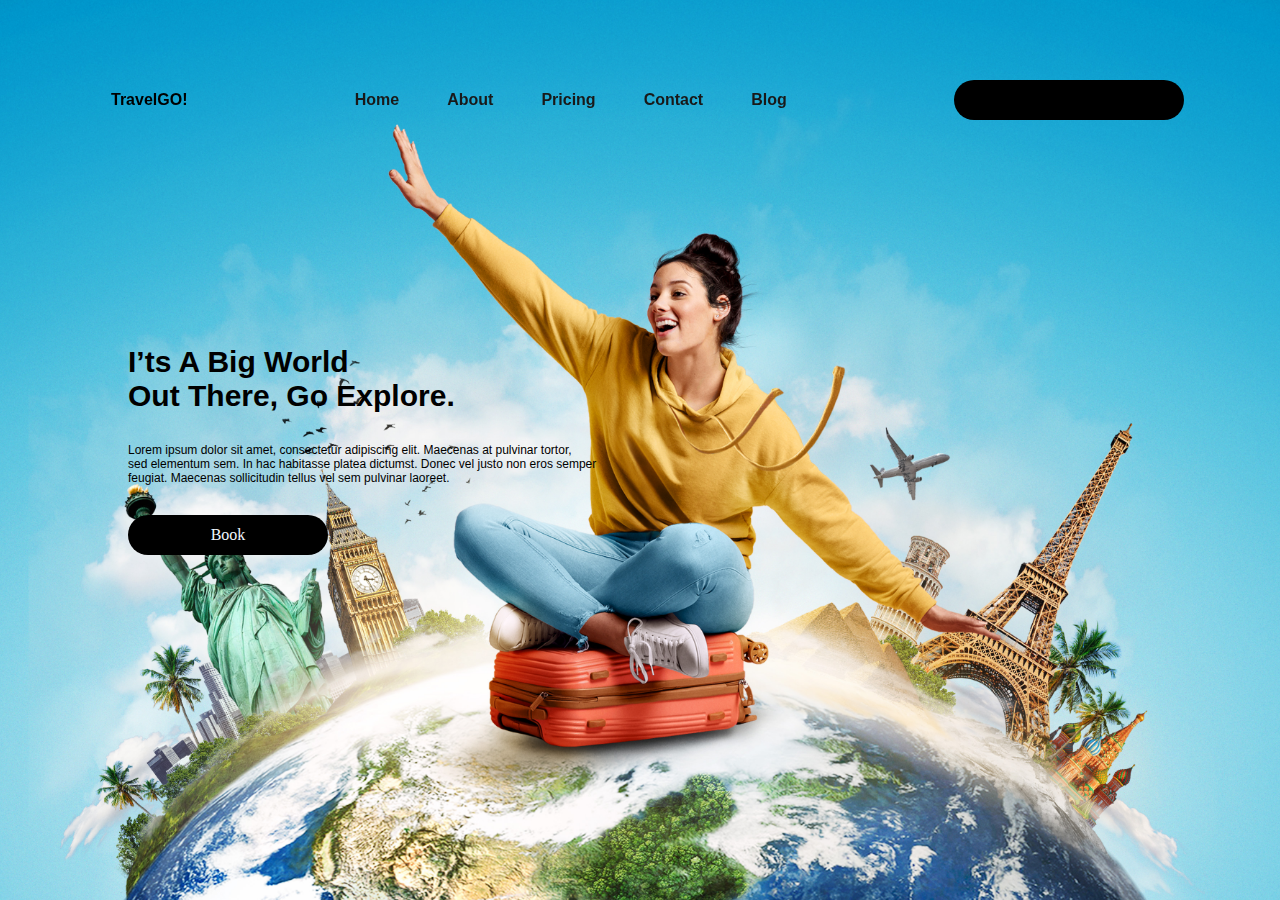
==== index.html @ 49b46ac5 "est" ====
<!DOCTYPE html>
<html lang="en">

<head>
    <meta charset="UTF-8">
    <meta name="viewport" content="width=device-width, initial-scale=1.0">
    <link rel="stylesheet" href="style.css">
    <title>TravelGO!</title>
    <link rel="stylesheet" href="https://cdnjs.cloudflare.com/ajax/libs/font-awesome/6.5.1/css/all.min.css" integrity="sha512-DTOQO9RWCH3ppGqcWaEA1BIZOC6xxalwEsw9c2QQeAIftl+Vegovlnee1c9QX4TctnWMn13TZye+giMm8e2LwA==" crossorigin="anonymous" referrerpolicy="no-referrer"
    />

</head>

<body>
    <div class="container">
        <nav>
            <div class="logo">
                <p>TravelGO!</p>

            </div>
            <span id="hamburger">=</span>
            <ul id="menu" class="hidden">
                <li>
                    <a href="#">Home</a>
                </li>
                <li>
                    <a href="#">About</a>
                </li>
                <li>
                    <a href="#">Pricing</a>
                </li>
                <li>
                    <a href="#">Contact</a>
                </li>
                <li>
                    <a href="#">Blog</a>
                </li>
                <div class="search-bar">
                    <i class="icon fa-solid fa-magnifying-glass"></i>
                </div>
                <span id="close">X</span>
            </ul>
            <div class="search-bar-desktop">
                <i class="icon fa-solid fa-magnifying-glass"></i>
            </div>
        </nav>
        <main>
            <section class="landing-1">
                <div class="content-1">
                    <p>I’ts A Big World<br> Out There, Go Explore.
                    </p>
                </div>
                <div class="content-2">
                    <p>
                        Lorem ipsum dolor sit amet, consectetur adipiscing elit. Maecenas at pulvinar tortor,<br> sed elementum sem. In hac habitasse platea dictumst. Donec vel justo non eros semper <br>feugiat. Maecenas sollicitudin tellus vel sem pulvinar
                        laoreet.
                    </p>
                </div>
                <div class="button">
                    Book
                </div>
            </section>
        </main>
        <script>
            const Hamburger = document.getElementById('hamburger')
            const Nav = document.getElementById('menu')
            const Close = document.getElementById('close')

            Hamburger.addEventListener('click', () => {
                Nav.classList.toggle('hidden')
            })

            Close.addEventListener('click', () => {
                Nav.classList.toggle('hidden')
            })
        </script>
</body>

</html>
---- style.css ----
* {
    padding: 0;
    margin: 0;
    box-sizing: border-box;
}

html {
    overflow-x: hidden;
}

body {
    width: 100%;
    background-size: cover;
    background-repeat: no-repeat;
}

nav {
    /* background-color: rgb(255, 255, 255); */
    position: fixed;
    display: flex;
    width: 100%;
    justify-content: space-between;
    align-items: center;
    padding: 5rem 6rem;
}

nav ul {
    display: flex;
    align-items: center;
    gap: 3rem;
    list-style: none;
}

nav div img {
    width: 3rem;
}

nav ul li a {
    text-decoration: none;
    font-family: "Segoe UI", sans-serif;
    color: #191919;
    font-weight: 600;
    padding: 1rem 0;
    transition: all;
    transition-duration: 300ms;
}

nav ul li a:hover {
    color: orangered;
    border-bottom: 1px solid black;
}

.logo {
    display: flex;
}

.logo p {
    margin-left: 15px;
    font-weight: bold;
    font-size: 1rem;
    font-family: "Segoe UI", Tahoma, Geneva, Verdana, sans-serif;
}

.search-bar {
    display: none;
}

.search-bar-desktop {
    background-color: #000;
    padding: 5px 100px;
    border-radius: 50px;
    display: flex;
    justify-content: center;
    align-items: center;
}

.icon {
    color: white;
    width: 30px;
    height: 30px;
    font-size: 24px;
    display: flex;
    flex-direction: column;
    align-items: center;
    position: relative;
    left: 86px;
}

.landing-1 {
    height: 100vh;
    display: flex;
    gap: 30px;
    padding: 0 8rem;
    flex-direction: column;
    justify-content: center;
    background-position: center;
    background-image: url("img/full-shot-travel-concept-with-landmarks\(1\).jpg");
    background-size: cover;
}

.content-1 {
    font-weight: 900;
    font-size: 30px;
    font-family: "Segoe UI", Tahoma, Geneva, Verdana, sans-serif;
}

.button {
    justify-content: center;
    display: flex;
    padding: 20px 100px;
    align-items: center;
    border-radius: 50px;
    background-color: #000;
    color: aliceblue;
    display: flex;
    height: 20px;
    width: 5px;
    cursor: pointer;
}

.content-2 {
    font-family: "Franklin Gothic Medium", "Arial Narrow", Arial, sans-serif;
    font-size: 12px;
}

#hamburger {
    display: none;
}

#close {
    display: none;
}

@media (max-width: 868px) {
    body {
        background-color: rgb(255, 255, 255);
    }
    nav {
        flex-wrap: wrap;
        padding: 2rem 2rem;
    }
    nav ul {
        position: absolute;
        top: 0;
        bottom: 0;
        left: 0;
        right: 0;
        background-color: black;
        display: flex;
        flex-direction: column;
        justify-content: center;
        align-items: center;
        width: 100%;
        height: 100dvh;
        padding: 40px 0;
    }
    nav ul li a {
        text-shadow: 2px 2px white;
    }
    .search-bar {
        background-color: white;
    }
    .icon {
        color: black !important;
    }
    #hamburger {
        display: block;
        font-size: 40px;
        cursor: pointer;
    }
    #close {
        display: block;
        color: white;
        font-weight: 900;
        position: absolute;
        bottom: 0;
        right: 0;
        margin: 40px;
        cursor: pointer;
    }
    .hidden {
        display: none;
    }
    .landing-1 {
        flex-direction: column;
        align-items: center;
        padding: 0 20px;
        text-align: center;
        justify-content: center;
    }
    .content-1 {
        text-shadow: 2px 2px white;
        font-size: 22px;
    }
    .content-2 {
        text-shadow: 2px 2px white;
        font-size: 16px;
    }
    .search-bar-desktop {
        display: none;
        width: 10px;
    }
    .search-bar {
        display: block;
        background-color: white;
        padding: 5px 100px;
        border-radius: 50px;
        display: flex;
        justify-content: center;
        align-items: center;
    }
}
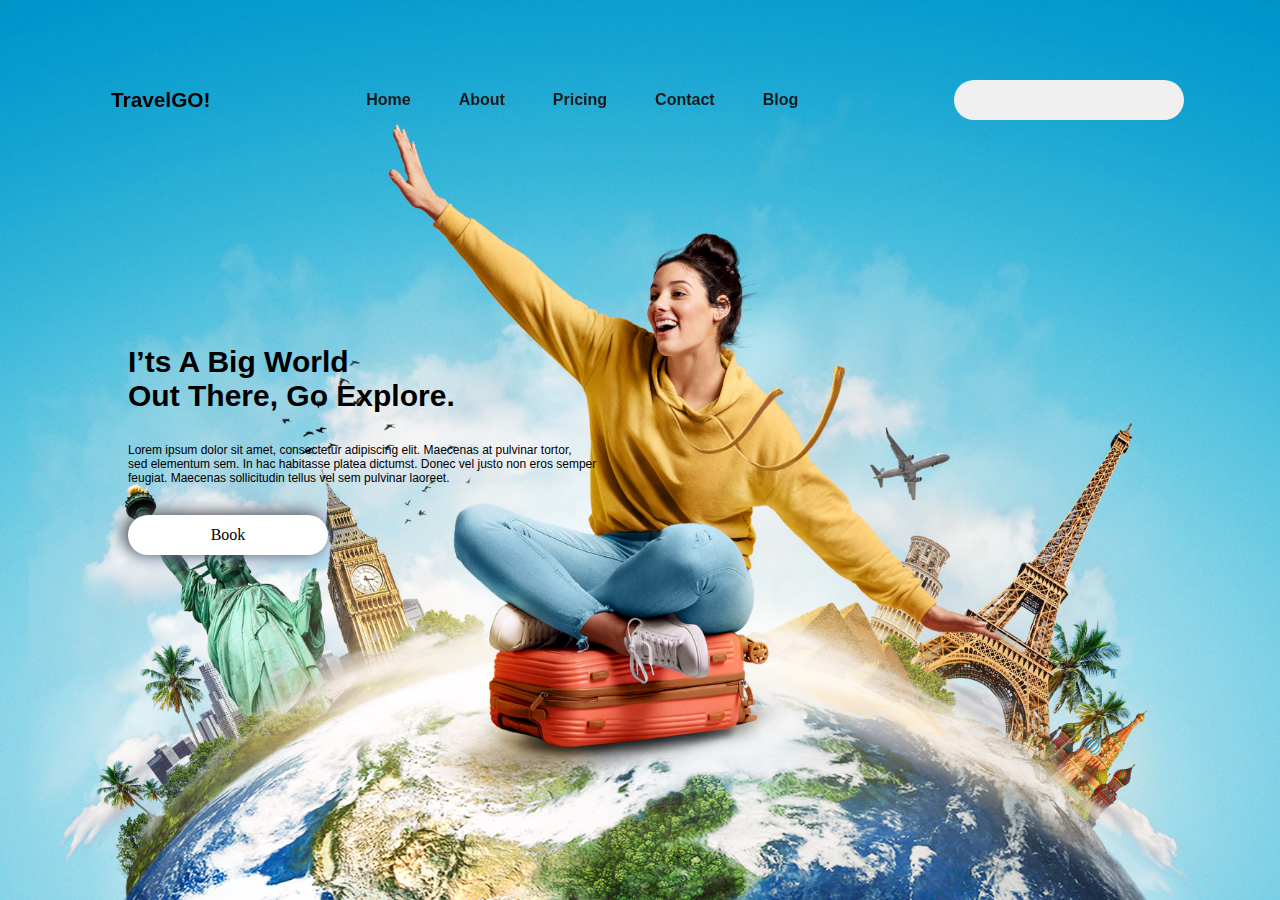
==== commit c19a6961: "menambahkan favicon" ====
--- a/index.html
+++ b/index.html
@@ -8,6 +8,7 @@
     <title>TravelGO!</title>
     <link rel="stylesheet" href="https://cdnjs.cloudflare.com/ajax/libs/font-awesome/6.5.1/css/all.min.css" integrity="sha512-DTOQO9RWCH3ppGqcWaEA1BIZOC6xxalwEsw9c2QQeAIftl+Vegovlnee1c9QX4TctnWMn13TZye+giMm8e2LwA==" crossorigin="anonymous" referrerpolicy="no-referrer"
     />
+    <link rel="shortcut icon" href="favicon/favicon-32x32.png" type="image/x-icon">
 
 </head>
 
--- a/style.css
+++ b/style.css
@@ -1,212 +1,225 @@
-* {
-    padding: 0;
-    margin: 0;
-    box-sizing: border-box;
-}
-
-html {
-    overflow-x: hidden;
-}
-
-body {
-    width: 100%;
-    background-size: cover;
-    background-repeat: no-repeat;
-}
-
-nav {
-    /* background-color: rgb(255, 255, 255); */
-    position: fixed;
-    display: flex;
-    width: 100%;
-    justify-content: space-between;
-    align-items: center;
-    padding: 5rem 6rem;
-}
-
-nav ul {
-    display: flex;
-    align-items: center;
-    gap: 3rem;
-    list-style: none;
-}
-
-nav div img {
-    width: 3rem;
-}
-
-nav ul li a {
-    text-decoration: none;
-    font-family: "Segoe UI", sans-serif;
-    color: #191919;
-    font-weight: 600;
-    padding: 1rem 0;
-    transition: all;
-    transition-duration: 300ms;
-}
-
-nav ul li a:hover {
-    color: orangered;
-    border-bottom: 1px solid black;
-}
-
-.logo {
-    display: flex;
-}
-
-.logo p {
-    margin-left: 15px;
-    font-weight: bold;
-    font-size: 1rem;
-    font-family: "Segoe UI", Tahoma, Geneva, Verdana, sans-serif;
-}
-
-.search-bar {
-    display: none;
-}
-
-.search-bar-desktop {
-    background-color: #000;
-    padding: 5px 100px;
-    border-radius: 50px;
-    display: flex;
-    justify-content: center;
-    align-items: center;
-}
-
-.icon {
-    color: white;
-    width: 30px;
-    height: 30px;
-    font-size: 24px;
-    display: flex;
-    flex-direction: column;
-    align-items: center;
-    position: relative;
-    left: 86px;
-}
-
-.landing-1 {
-    height: 100vh;
-    display: flex;
-    gap: 30px;
-    padding: 0 8rem;
-    flex-direction: column;
-    justify-content: center;
-    background-position: center;
-    background-image: url("img/full-shot-travel-concept-with-landmarks\(1\).jpg");
-    background-size: cover;
-}
-
-.content-1 {
-    font-weight: 900;
-    font-size: 30px;
-    font-family: "Segoe UI", Tahoma, Geneva, Verdana, sans-serif;
-}
-
-.button {
-    justify-content: center;
-    display: flex;
-    padding: 20px 100px;
-    align-items: center;
-    border-radius: 50px;
-    background-color: #000;
-    color: aliceblue;
-    display: flex;
-    height: 20px;
-    width: 5px;
-    cursor: pointer;
-}
-
-.content-2 {
-    font-family: "Franklin Gothic Medium", "Arial Narrow", Arial, sans-serif;
-    font-size: 12px;
-}
-
-#hamburger {
-    display: none;
-}
-
-#close {
-    display: none;
-}
-
-@media (max-width: 868px) {
+    * {
+        padding: 0;
+        margin: 0;
+        box-sizing: border-box;
+    }
+    
+    html {
+        overflow-x: hidden;
+    }
+    
     body {
-        background-color: rgb(255, 255, 255);
-    }
+        width: 100%;
+        background-size: cover;
+        background-repeat: no-repeat;
+    }
+    
     nav {
-        flex-wrap: wrap;
-        padding: 2rem 2rem;
-    }
+        /* background-color: rgb(255, 255, 255); */
+        position: fixed;
+        display: flex;
+        width: 100%;
+        justify-content: space-between;
+        align-items: center;
+        padding: 5rem 6rem;
+    }
+    
     nav ul {
-        position: absolute;
-        top: 0;
-        bottom: 0;
-        left: 0;
-        right: 0;
-        background-color: black;
-        display: flex;
+        display: flex;
+        align-items: center;
+        gap: 3rem;
+        list-style: none;
+    }
+    
+    nav div img {
+        width: 3rem;
+    }
+    
+    nav ul li a {
+        text-decoration: none;
+        font-family: "Segoe UI", sans-serif;
+        color: #191919;
+        font-weight: 600;
+        padding: 1rem 0;
+        transition: all;
+        transition-duration: 300ms;
+    }
+    
+    nav ul li a:hover {
+        color: orangered;
+        border-bottom: 1px solid black;
+    }
+    
+    .logo {
+        display: flex;
+    }
+    
+    .logo p {
+        margin-left: 15px;
+        font-weight: bold;
+        font-size: 1.3rem;
+        font-family: "Segoe UI", Tahoma, Geneva, Verdana, sans-serif;
+    }
+    
+    .search-bar {
+        display: none;
+    }
+    
+    .search-bar-desktop {
+        background-color: #f0f0f0;
+        padding: 5px 100px;
+        border-radius: 50px;
+        display: flex;
+        justify-content: center;
+        align-items: center;
+    }
+    
+    .icon {
+        color: rgb(0, 0, 0);
+        width: 30px;
+        height: 30px;
+        font-size: 24px;
+        display: flex;
+        flex-direction: column;
+        align-items: center;
+        position: relative;
+        left: 86px;
+    }
+    
+    .landing-1 {
+        height: 100vh;
+        display: flex;
+        gap: 30px;
+        padding: 0 8rem;
         flex-direction: column;
         justify-content: center;
-        align-items: center;
-        width: 100%;
-        height: 100dvh;
-        padding: 40px 0;
-    }
-    nav ul li a {
-        text-shadow: 2px 2px white;
-    }
-    .search-bar {
-        background-color: white;
-    }
-    .icon {
-        color: black !important;
-    }
+        background-position: center;
+        background-image: url("img/full-shot-travel-concept-with-landmarks\(1\).jpg");
+        background-size: cover;
+    }
+    
+    .content-1 {
+        font-weight: 900;
+        font-size: 30px;
+        font-family: "Segoe UI", Tahoma, Geneva, Verdana, sans-serif;
+    }
+    
+    .button {
+        justify-content: center;
+        display: flex;
+        padding: 20px 100px;
+        align-items: center;
+        border-radius: 50px;
+        color: #000000;
+        display: flex;
+        height: 20px;
+        width: 5px;
+        cursor: pointer;
+        background-color: rgb(255, 255, 255);
+        box-shadow: -4px -2px 16px 0px #4e4e4e, 4px 2px 16px 0px rgb(95 157 231 / 48%);
+        border-color: rgba(255, 255, 255, 0.333);
+        transition: all.2s;
+    }
+    
+    .button:hover {
+        color: #ffffff;
+        background-color: #ff0000;
+        box-shadow: -2px -1px 8px 0px #ffffff, 2px 1px 8px 0px rgb(95 157 231 / 48%);
+    }
+    
+    .button:active {
+        box-shadow: none;
+    }
+    
+    .content-2 {
+        font-family: "Franklin Gothic Medium", "Arial Narrow", Arial, sans-serif;
+        font-size: 12px;
+    }
+    
     #hamburger {
-        display: block;
-        font-size: 40px;
-        cursor: pointer;
-    }
+        display: none;
+    }
+    
     #close {
-        display: block;
-        color: white;
-        font-weight: 900;
-        position: absolute;
-        bottom: 0;
-        right: 0;
-        margin: 40px;
-        cursor: pointer;
-    }
-    .hidden {
         display: none;
     }
-    .landing-1 {
-        flex-direction: column;
-        align-items: center;
-        padding: 0 20px;
-        text-align: center;
-        justify-content: center;
-    }
-    .content-1 {
-        text-shadow: 2px 2px white;
-        font-size: 22px;
-    }
-    .content-2 {
-        text-shadow: 2px 2px white;
-        font-size: 16px;
-    }
-    .search-bar-desktop {
-        display: none;
-        width: 10px;
-    }
-    .search-bar {
-        display: block;
-        background-color: white;
-        padding: 5px 100px;
-        border-radius: 50px;
-        display: flex;
-        justify-content: center;
-        align-items: center;
-    }
-}+    
+    @media (max-width: 868px) {
+        body {
+            background-color: rgb(255, 255, 255);
+        }
+        nav {
+            flex-wrap: wrap;
+            padding: 2rem 2rem;
+        }
+        nav ul {
+            position: absolute;
+            top: 0;
+            bottom: 0;
+            left: 0;
+            right: 0;
+            background-color: black;
+            display: flex;
+            flex-direction: column;
+            justify-content: center;
+            align-items: center;
+            width: 100%;
+            height: 100dvh;
+            padding: 40px 0;
+        }
+        nav ul li a {
+            text-shadow: 2px 2px white;
+        }
+        .search-bar {
+            background-color: white;
+        }
+        .icon {
+            color: black !important;
+        }
+        #hamburger {
+            display: block;
+            font-size: 40px;
+            cursor: pointer;
+        }
+        #close {
+            display: block;
+            color: white;
+            font-weight: 900;
+            position: absolute;
+            bottom: 0;
+            right: 0;
+            margin: 40px;
+            cursor: pointer;
+        }
+        .hidden {
+            display: none;
+        }
+        .landing-1 {
+            flex-direction: column;
+            align-items: center;
+            padding: 0 20px;
+            text-align: center;
+            justify-content: center;
+        }
+        .content-1 {
+            text-shadow: 2px 2px white;
+            font-size: 22px;
+        }
+        .content-2 {
+            text-shadow: 2px 2px white;
+            font-size: 16px;
+        }
+        .search-bar-desktop {
+            display: none;
+            width: 10px;
+        }
+        .search-bar {
+            display: block;
+            background-color: white;
+            padding: 5px 100px;
+            border-radius: 50px;
+            display: flex;
+            justify-content: center;
+            align-items: center;
+        }
+    }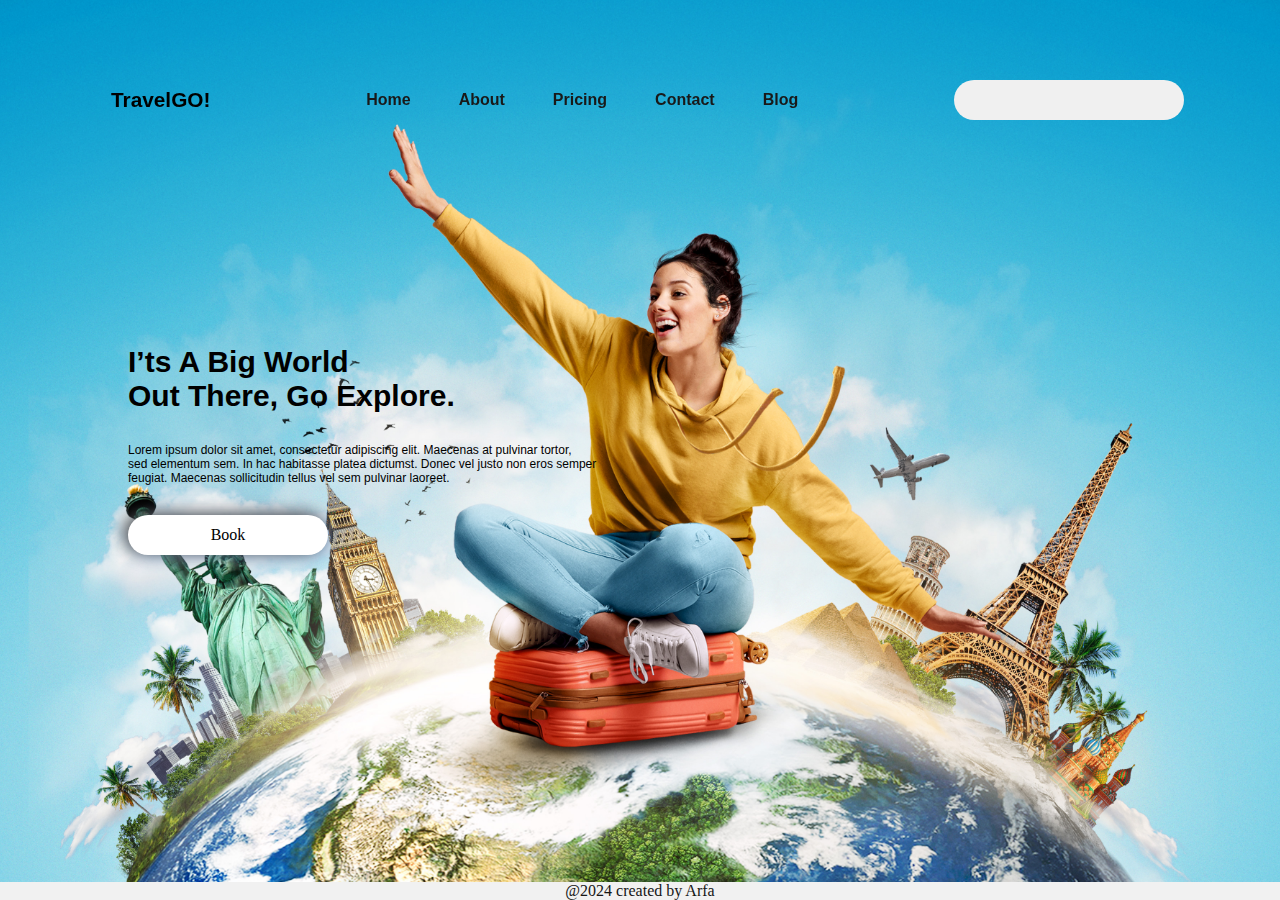
==== commit 0dd82cdb: "menambahkan footer" ====
--- a/index.html
+++ b/index.html
@@ -61,6 +61,7 @@
                     Book
                 </div>
             </section>
+            <footer>@2024 created by Arfa</footer>
         </main>
         <script>
             const Hamburger = document.getElementById('hamburger')
--- a/style.css
+++ b/style.css
@@ -144,9 +144,23 @@
         display: none;
     }
     
+    footer {
+        position: absolute;
+        bottom: 0;
+        left: 0;
+        right: 0;
+        display: flex;
+        justify-content: center;
+        align-items: center;
+        background-color: rgb(241, 241, 241);
+        color: rgb(22, 22, 22);
+        font-family: 'Times New Roman', Times, serif;
+        text-shadow: blue;
+    }
+    
     @media (max-width: 868px) {
         body {
-            background-color: rgb(255, 255, 255);
+            background-color: rgb(45, 171, 255);
         }
         nav {
             flex-wrap: wrap;
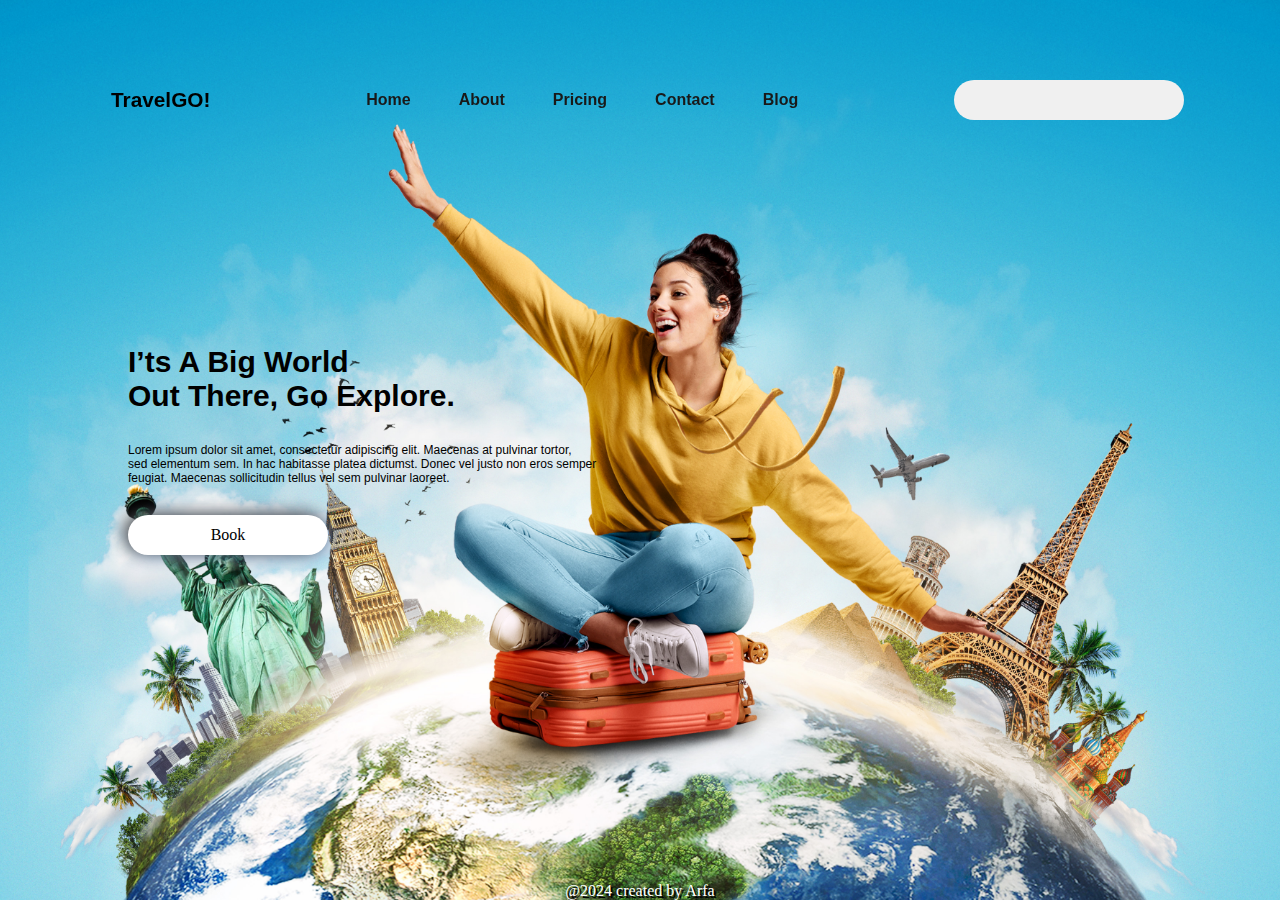
==== commit e995703e: "menambahkan footer" ====
--- a/index.html
+++ b/index.html
@@ -61,8 +61,8 @@
                     Book
                 </div>
             </section>
-            <footer>@2024 created by Arfa</footer>
         </main>
+        <footer>@2024 created by Arfa</footer>
         <script>
             const Hamburger = document.getElementById('hamburger')
             const Nav = document.getElementById('menu')
--- a/style.css
+++ b/style.css
@@ -152,8 +152,8 @@
         display: flex;
         justify-content: center;
         align-items: center;
-        background-color: rgb(241, 241, 241);
-        color: rgb(22, 22, 22);
+        color: rgb(255, 255, 255);
+        text-shadow: 2px 2px black;
         font-family: 'Times New Roman', Times, serif;
         text-shadow: blue;
     }
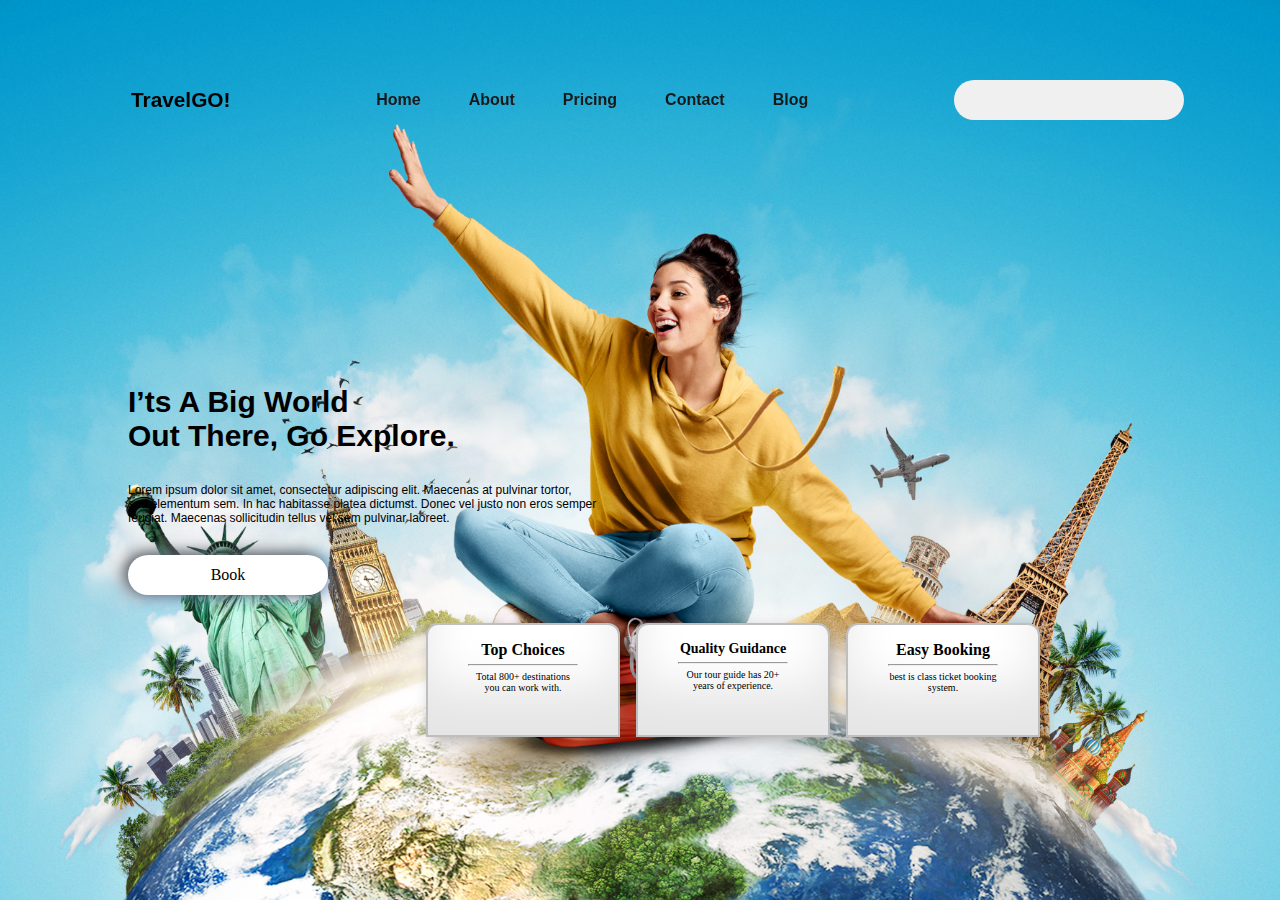
==== commit 4464a907: "menambahkan card & memperbaiki layout" ====
--- a/index.html
+++ b/index.html
@@ -60,22 +60,42 @@
                 <div class="button">
                     Book
                 </div>
-            </section>
-        </main>
-        <footer>@2024 created by Arfa</footer>
-        <script>
-            const Hamburger = document.getElementById('hamburger')
-            const Nav = document.getElementById('menu')
-            const Close = document.getElementById('close')
+                <div class="card-group">
+                    <div class="card shadow">
+                        <p class="title-card">Top Choices</p>
+                        <hr>
+                        <p class="text-card">Total 800+ destinations you can work with.</p>
+                    </div>
+                    <div class="card-2 shadow-2">
+                        <p class="title-card-2">Quality Guidance</p>
+                        <hr>
+                        <p class="text-card-2">Our tour guide has 20+ years of experience.</p>
+                    </div>
+                    <div class="card-3 shadow-3">
+                        <p class="title-card">Easy Booking</p>
+                        <hr>
+                        <p class="text-card-3">
+                            best is class ticket booking system.
+                        </p>
+                    </div>
+                </div>
+    </div>
+    </section>
+    </main>
+    <!-- <footer>@2024 created by Arfa</footer> -->
+    <script>
+        const Hamburger = document.getElementById('hamburger')
+        const Nav = document.getElementById('menu')
+        const Close = document.getElementById('close')
 
-            Hamburger.addEventListener('click', () => {
-                Nav.classList.toggle('hidden')
-            })
+        Hamburger.addEventListener('click', () => {
+            Nav.classList.toggle('hidden')
+        })
 
-            Close.addEventListener('click', () => {
-                Nav.classList.toggle('hidden')
-            })
-        </script>
+        Close.addEventListener('click', () => {
+            Nav.classList.toggle('hidden')
+        })
+    </script>
 </body>
 
 </html>--- a/style.css
+++ b/style.css
@@ -29,6 +29,7 @@
         align-items: center;
         gap: 3rem;
         list-style: none;
+        margin-bottom: 300px;
     }
     
     nav div img {
@@ -52,13 +53,15 @@
     
     .logo {
         display: flex;
+        margin-bottom: 100px;
     }
     
     .logo p {
-        margin-left: 15px;
+        margin-left: 35px;
         font-weight: bold;
         font-size: 1.3rem;
         font-family: "Segoe UI", Tahoma, Geneva, Verdana, sans-serif;
+        margin-bottom: 200px;
     }
     
     .search-bar {
@@ -72,6 +75,106 @@
         display: flex;
         justify-content: center;
         align-items: center;
+        margin-bottom: 300px;
+    }
+    
+    .title-card {
+        font-weight: bold;
+    }
+    
+    .title-card-2 {
+        font-size: 14px;
+        font-weight: bold;
+    }
+    
+    .card {
+        width: 190px;
+        height: 110px;
+        background: white;
+        border-radius: 10px 10px 0px 0px;
+        display: flex;
+        gap: 5px;
+        padding: 16px 40px;
+        flex-direction: column;
+        transition: border-radius 0.5s cubic-bezier(0.175, 0.885, 0.32, 1.275);
+    }
+    
+    .card p {
+        text-align: center;
+        width: 100%;
+    }
+    
+    .text-card {
+        font-size: 10px;
+    }
+    
+    .shadow {
+        box-shadow: inset 0 -3em 3em rgba(0, 0, 0, 0.1), 0 0 0 2px rgb(190, 190, 190), 0.3em 0.3em 1em rgba(0, 0, 0, 0.3);
+    }
+    
+    .card-group {
+        display: flex;
+        width: 100%;
+        gap: 20px;
+        margin-left: 300px;
+    }
+    
+    .card-2 {
+        width: 190px;
+        height: 110px;
+        background: white;
+        border-radius: 10px 10px 0px 0px;
+        display: flex;
+        gap: 5px;
+        padding: 16px 40px;
+        flex-direction: column;
+        transition: border-radius 0.5s cubic-bezier(0.175, 0.885, 0.32, 1.275);
+        -webkit-border-radius: 10px 10px 0px 0px;
+        -moz-border-radius: 10px 10px 0px 0px;
+        -ms-border-radius: 10px 10px 0px 0px;
+        -o-border-radius: 10px 10px 0px 0px;
+    }
+    
+    .card-2 p {
+        text-align: center;
+        width: 100%;
+    }
+    
+    .shadow-2 {
+        box-shadow: inset 0 -3em 3em rgba(0, 0, 0, 0.1), 0 0 0 2px rgb(190, 190, 190), 0.3em 0.3em 1em rgba(0, 0, 0, 0.3);
+    }
+    
+    .text-card-2 {
+        font-size: 10px;
+    }
+    
+    .card-3 {
+        width: 190px;
+        height: 110px;
+        background: white;
+        padding: 16px 40px;
+        border-radius: 10px 10px 0px 0px;
+        display: flex;
+        gap: 5px;
+        flex-direction: column;
+        transition: border-radius 0.5s cubic-bezier(0.175, 0.885, 0.32, 1.275);
+        -webkit-border-radius: 10px 10px 0px 0px;
+        -moz-border-radius: 10px 10px 0px 0px;
+        -ms-border-radius: 10px 10px 0px 0px;
+        -o-border-radius: 10px 10px 0px 0px;
+    }
+    
+    .card-3 p {
+        text-align: center;
+        width: 100%;
+    }
+    
+    .shadow-3 {
+        box-shadow: inset 0 -3em 3em rgba(0, 0, 0, 0.1), 0 0 0 2px rgb(190, 190, 190), 0.3em 0.3em 1em rgba(0, 0, 0, 0.3);
+    }
+    
+    .text-card-3 {
+        font-size: 10px;
     }
     
     .icon {
@@ -101,12 +204,16 @@
     .content-1 {
         font-weight: 900;
         font-size: 30px;
+        margin-top: 220px;
+        padding-top: 0px;
         font-family: "Segoe UI", Tahoma, Geneva, Verdana, sans-serif;
     }
     
     .button {
         justify-content: center;
         display: flex;
+        position: relative;
+        z-index: 2;
         padding: 20px 100px;
         align-items: center;
         border-radius: 50px;
@@ -165,6 +272,17 @@
         nav {
             flex-wrap: wrap;
             padding: 2rem 2rem;
+            z-index: 100;
+            height: 100px;
+        }
+        .logo {
+            margin-bottom: 0;
+        }
+        .logo p {
+            margin-bottom: 0;
+        }
+        .button {
+            margin-bottom: 150px;
         }
         nav ul {
             position: absolute;
@@ -236,4 +354,13 @@
             justify-content: center;
             align-items: center;
         }
+        .card-group {
+            overflow-x: auto;
+            width: 100%;
+            margin-left: 0;
+            position: absolute;
+            bottom: 0;
+            z-index: 3;
+            -webkit-overflow-scrolling: touch;
+        }
     }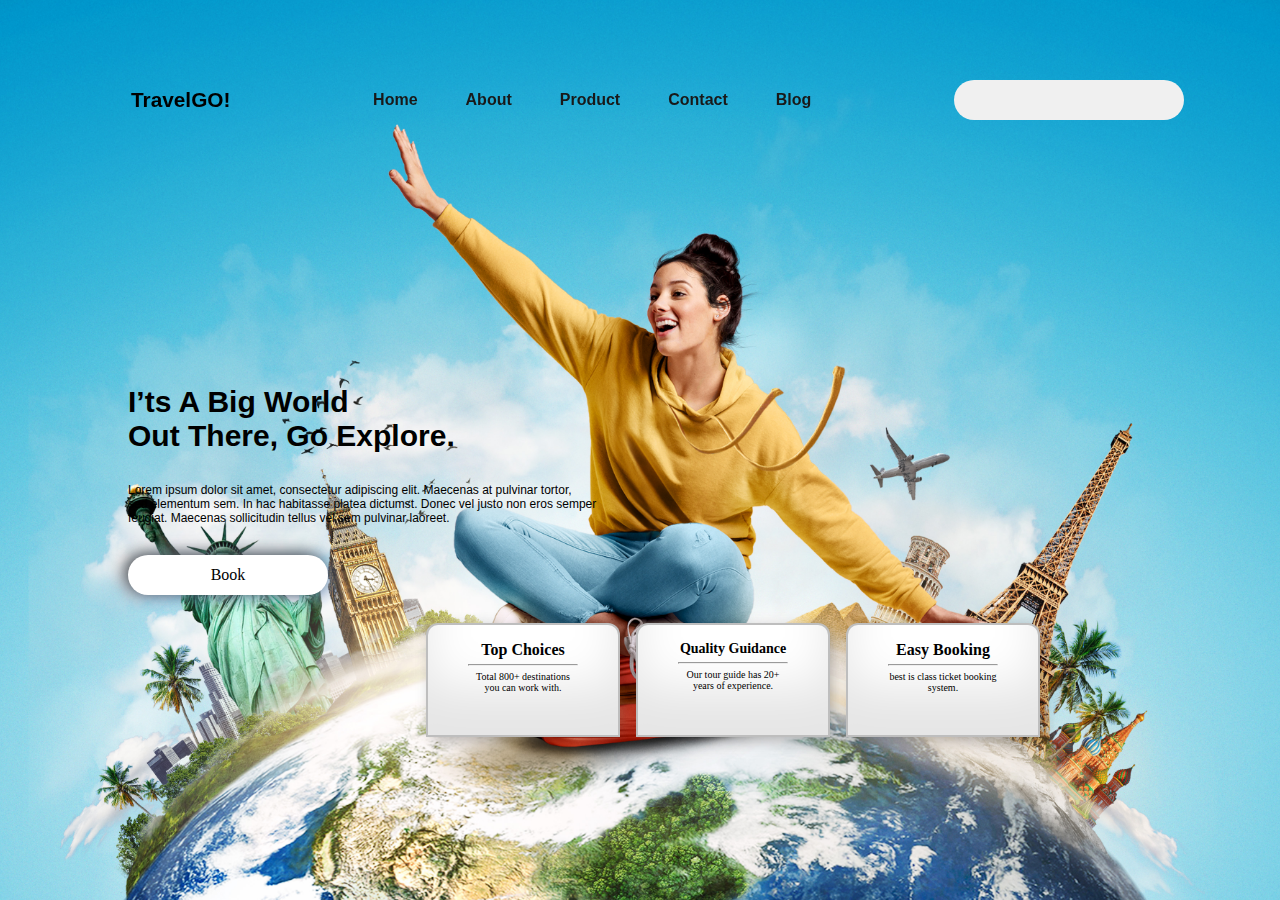
==== commit 5d8d21ba: "menambahkan table responsive dan contact" ====
--- a/index.html
+++ b/index.html
@@ -5,6 +5,7 @@
     <meta charset="UTF-8">
     <meta name="viewport" content="width=device-width, initial-scale=1.0">
     <link rel="stylesheet" href="style.css">
+
     <title>TravelGO!</title>
     <link rel="stylesheet" href="https://cdnjs.cloudflare.com/ajax/libs/font-awesome/6.5.1/css/all.min.css" integrity="sha512-DTOQO9RWCH3ppGqcWaEA1BIZOC6xxalwEsw9c2QQeAIftl+Vegovlnee1c9QX4TctnWMn13TZye+giMm8e2LwA==" crossorigin="anonymous" referrerpolicy="no-referrer"
     />
@@ -17,21 +18,20 @@
         <nav>
             <div class="logo">
                 <p>TravelGO!</p>
-
             </div>
             <span id="hamburger">=</span>
             <ul id="menu" class="hidden">
                 <li>
-                    <a href="#">Home</a>
+                    <a href="index.html">Home</a>
                 </li>
                 <li>
-                    <a href="#">About</a>
+                    <a href="About.html">About</a>
                 </li>
                 <li>
-                    <a href="#">Pricing</a>
+                    <a href="product.html">Product</a>
                 </li>
                 <li>
-                    <a href="#">Contact</a>
+                    <a href="contact.html">Contact</a>
                 </li>
                 <li>
                     <a href="#">Blog</a>
@@ -79,10 +79,11 @@
                         </p>
                     </div>
                 </div>
+                <!-- <footer>@2024 created by Arfa</footer> -->
+    </div>
     </div>
     </section>
     </main>
-    <!-- <footer>@2024 created by Arfa</footer> -->
     <script>
         const Hamburger = document.getElementById('hamburger')
         const Nav = document.getElementById('menu')
--- a/style.css
+++ b/style.css
@@ -25,6 +25,7 @@
     }
     
     nav ul {
+        margin-bottom: 150px;
         display: flex;
         align-items: center;
         gap: 3rem;
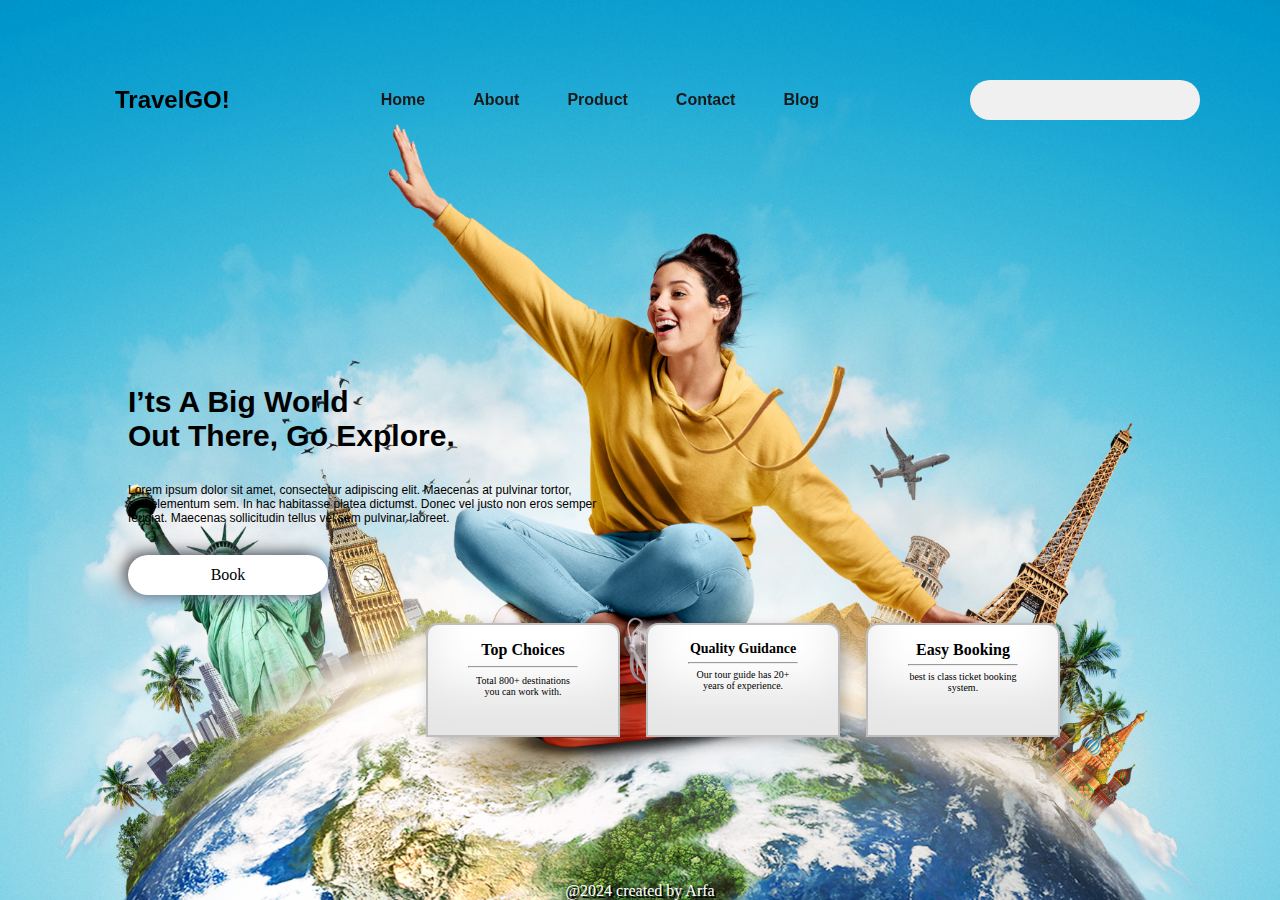
==== commit 7365d9e6: "menambahkan dropdown,responsive dan memperbaiki tampilan" ====
--- a/index.html
+++ b/index.html
@@ -33,8 +33,12 @@
                 <li>
                     <a href="contact.html">Contact</a>
                 </li>
-                <li>
+                <li class="dropdown">
                     <a href="#">Blog</a>
+                    <ul class="dropdown-menu">
+                        <li><a href="https://arfamfadhillah.github.io/Arfamuhammad.github.io/">First Blog</a></li>
+                        <li><a href="https://www.tiktok.com/@yobuzz__">Second Blog</a></li>
+                    </ul>
                 </li>
                 <div class="search-bar">
                     <i class="icon fa-solid fa-magnifying-glass"></i>
@@ -79,7 +83,7 @@
                         </p>
                     </div>
                 </div>
-                <!-- <footer>@2024 created by Arfa</footer> -->
+                <footer>@2024 created by Arfa</footer>
     </div>
     </div>
     </section>
--- a/style.css
+++ b/style.css
@@ -14,6 +14,25 @@
         background-repeat: no-repeat;
     }
     
+    .dropdown-menu {
+        display: none;
+        position: absolute;
+        background-color: #f9f9f9;
+        min-width: 120px;
+        min-height: 50px;
+        box-shadow: 0 16px 16px 0 rgba(0, 0, 0, 0.2);
+        z-index: 1;
+    }
+    
+    .dropdown-menu li {
+        display: block;
+        padding-bottom: 20px;
+    }
+    
+    .dropdown:hover .dropdown-menu {
+        display: block;
+    }
+    
     nav {
         /* background-color: rgb(255, 255, 255); */
         position: fixed;
@@ -21,7 +40,7 @@
         width: 100%;
         justify-content: space-between;
         align-items: center;
-        padding: 5rem 6rem;
+        padding: 5rem;
     }
     
     nav ul {
@@ -52,17 +71,12 @@
         border-bottom: 1px solid black;
     }
     
-    .logo {
-        display: flex;
-        margin-bottom: 100px;
-    }
-    
     .logo p {
         margin-left: 35px;
         font-weight: bold;
-        font-size: 1.3rem;
+        font-size: 1.5rem;
         font-family: "Segoe UI", Tahoma, Geneva, Verdana, sans-serif;
-        margin-bottom: 200px;
+        margin-bottom: 300px;
     }
     
     .search-bar {
@@ -94,7 +108,7 @@
         background: white;
         border-radius: 10px 10px 0px 0px;
         display: flex;
-        gap: 5px;
+        gap: 7px;
         padding: 16px 40px;
         flex-direction: column;
         transition: border-radius 0.5s cubic-bezier(0.175, 0.885, 0.32, 1.275);
@@ -116,7 +130,7 @@
     .card-group {
         display: flex;
         width: 100%;
-        gap: 20px;
+        gap: 30px;
         margin-left: 300px;
     }
     
@@ -267,6 +281,9 @@
     }
     
     @media (max-width: 868px) {
+        .dropdown-menu {
+            visibility: hidden;
+        }
         body {
             background-color: rgb(45, 171, 255);
         }
